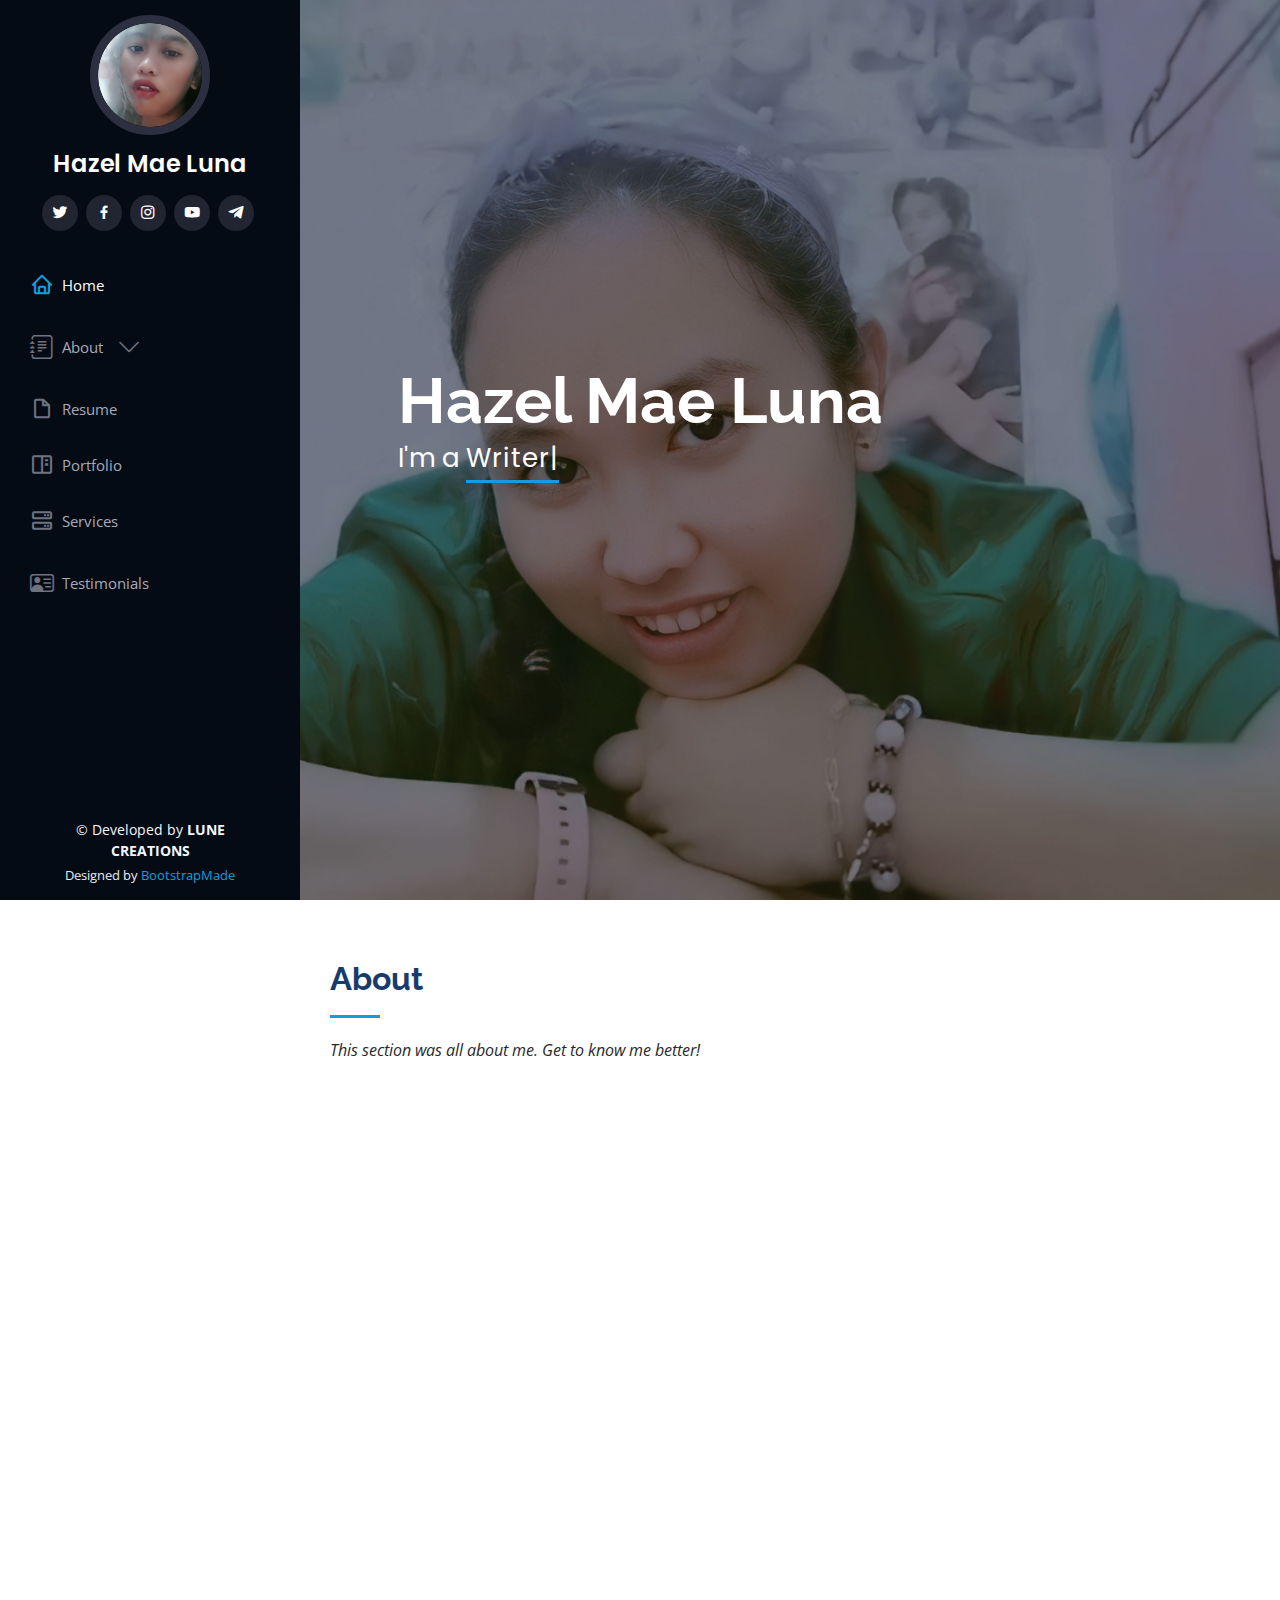
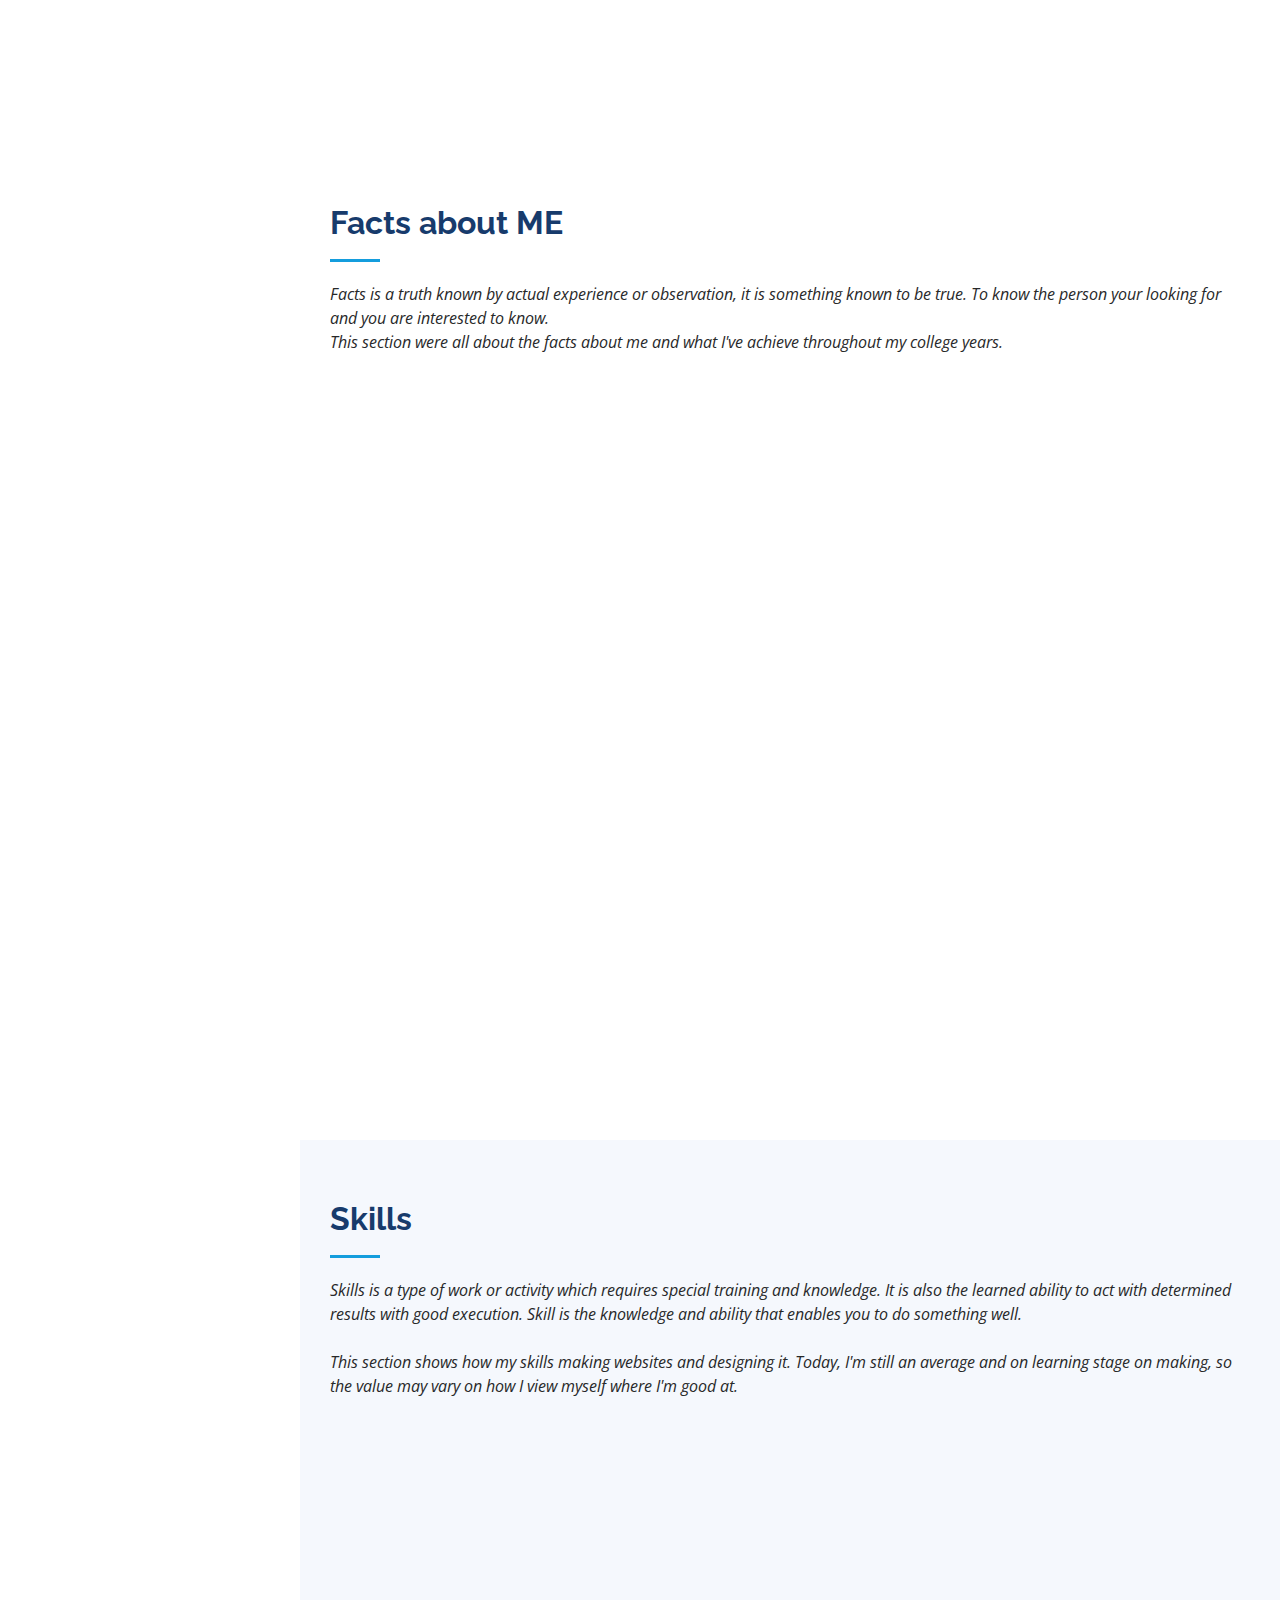
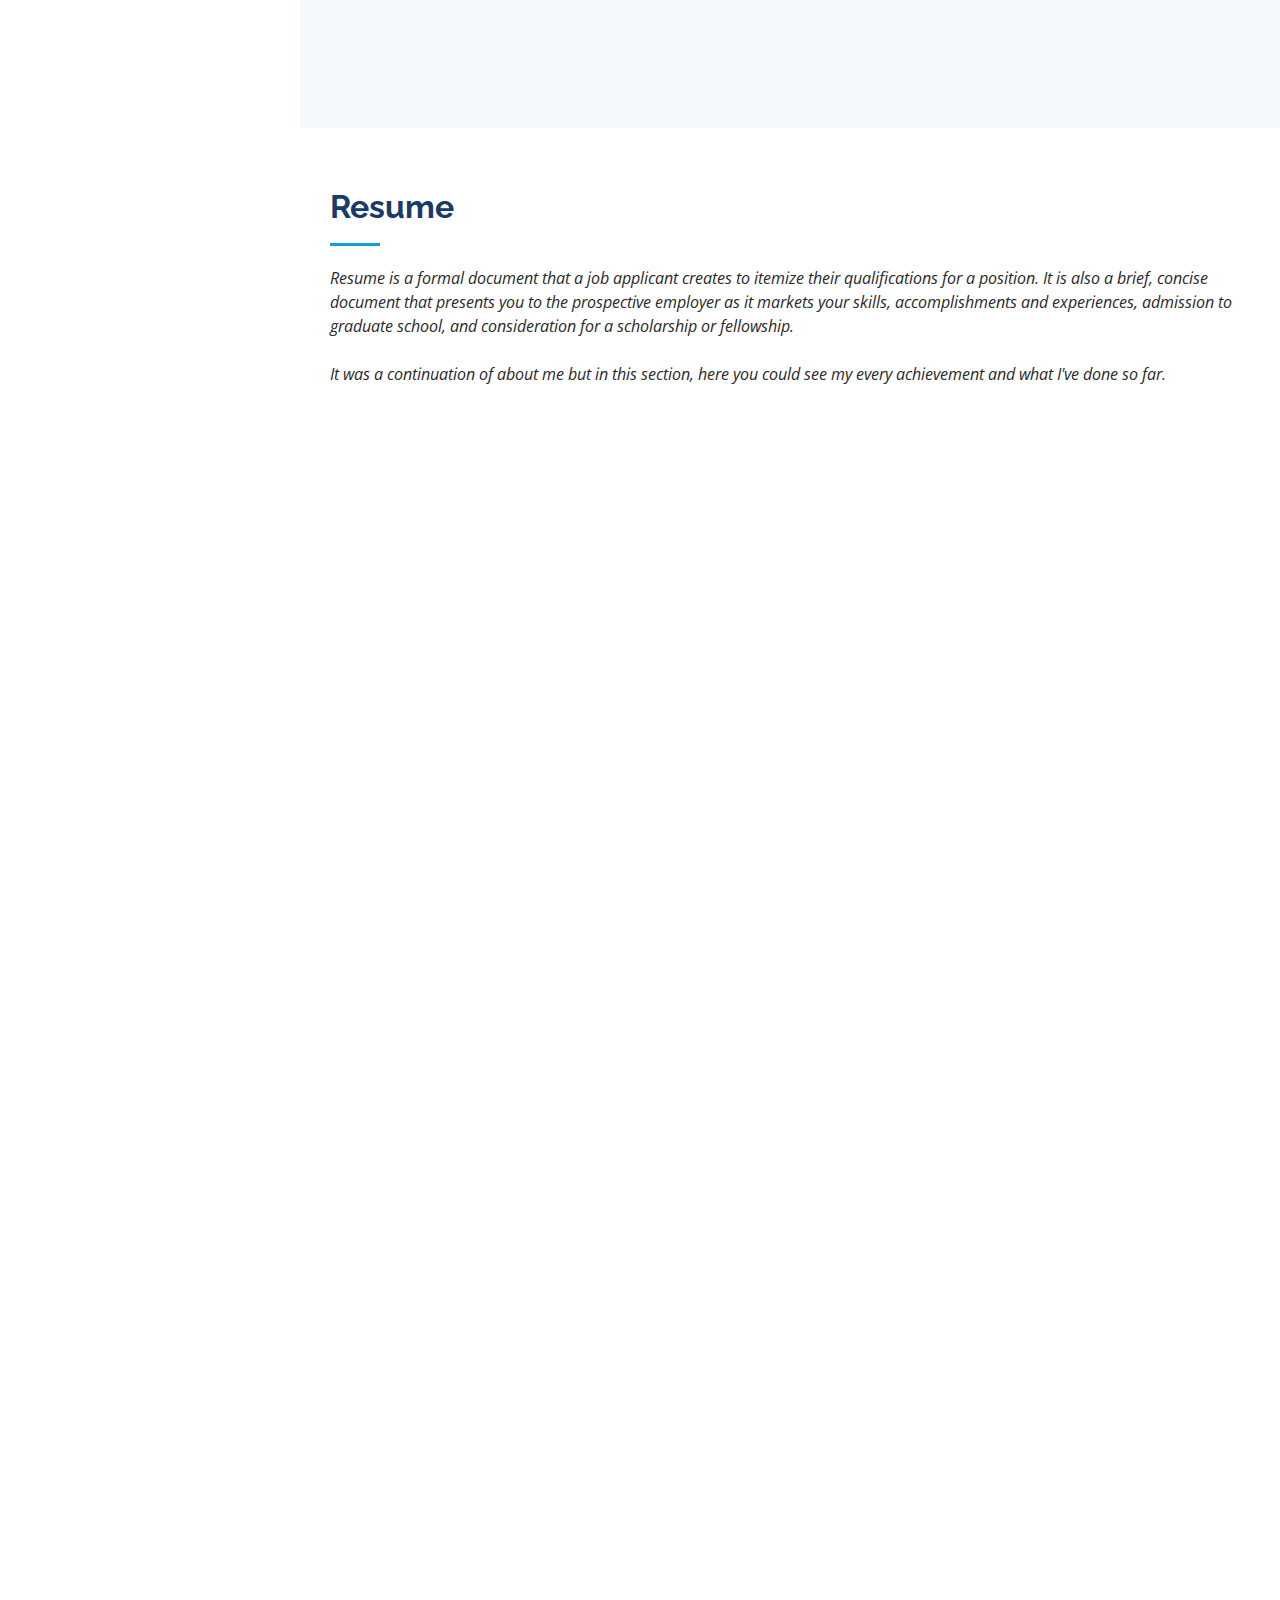
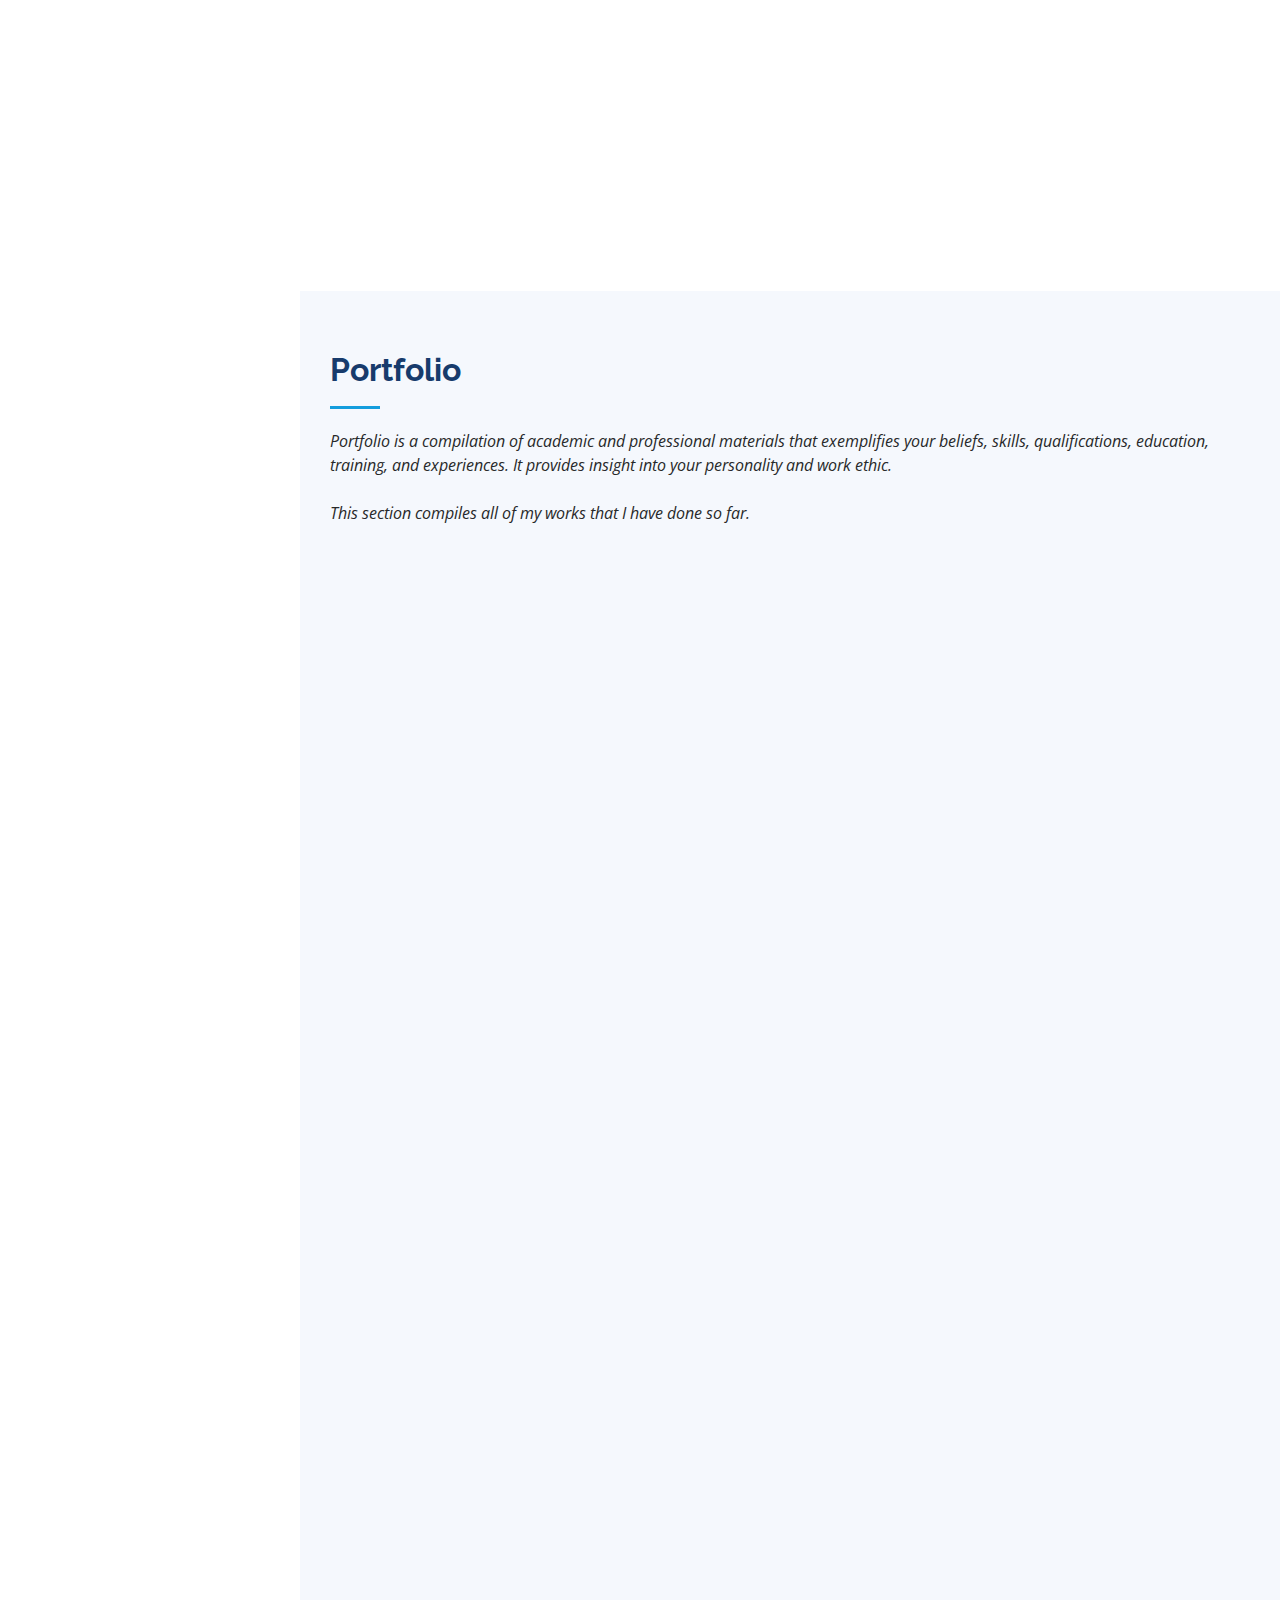
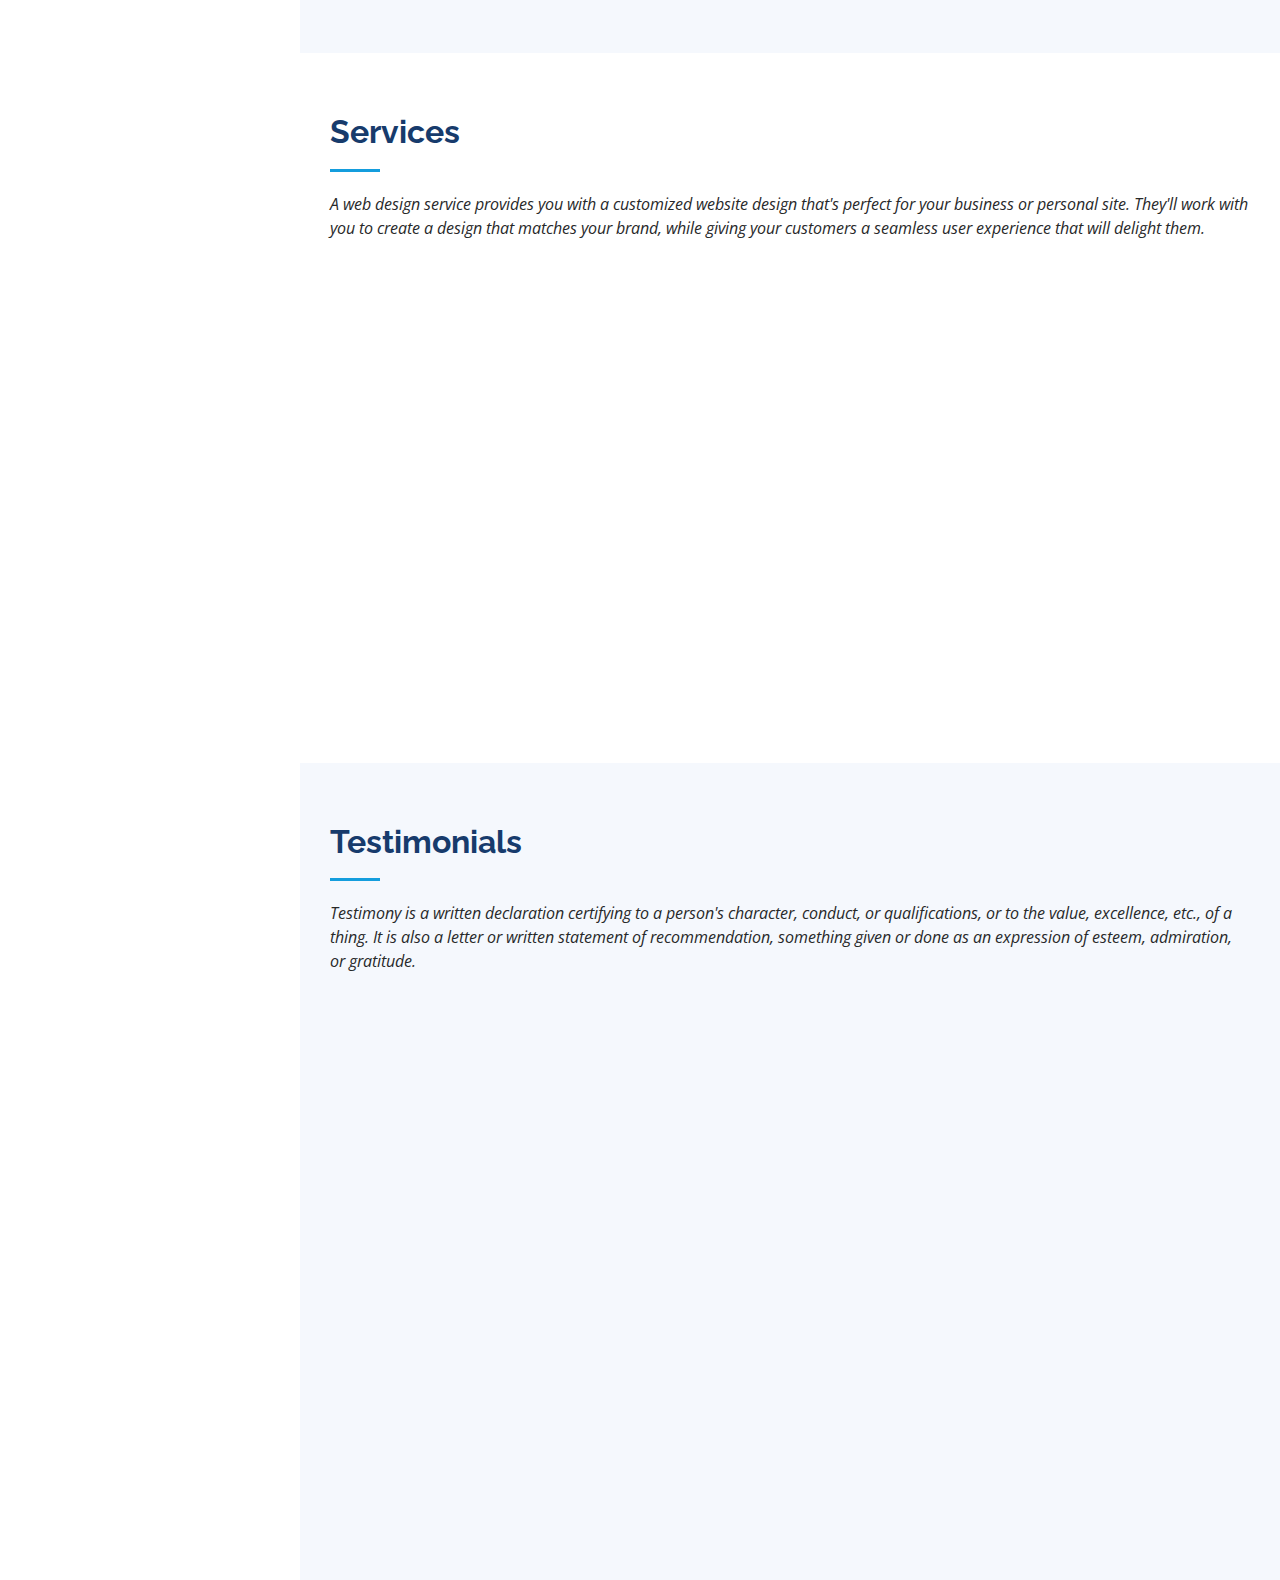
==== index.html @ d36284cc "first commit" ====
<!DOCTYPE html>
<html lang="en">

<head>
  <meta charset="utf-8">
  <meta content="width=device-width, initial-scale=1.0" name="viewport">

  <title>HAZEL PORTFOLIO</title>
  <meta content="" name="description">
  <meta content="" name="keywords">

  <!-- Favicons -->
  <link href="assets/img/icon2.png" rel="icon">
  <link href="assets/img/icon1.png" rel="apple-touch-icon">

  <!-- Google Fonts -->
  <link href="https://fonts.googleapis.com/css?family=Open+Sans:300,300i,400,400i,600,600i,700,700i|Raleway:300,300i,400,400i,500,500i,600,600i,700,700i|Poppins:300,300i,400,400i,500,500i,600,600i,700,700i" rel="stylesheet">

  <!-- Vendor CSS Files -->
  <link href="assets/vendor/aos/aos.css" rel="stylesheet">
  <link href="assets/vendor/bootstrap/css/bootstrap.min.css" rel="stylesheet">
  <link href="assets/vendor/bootstrap-icons/bootstrap-icons.css" rel="stylesheet">
  <link href="assets/vendor/boxicons/css/boxicons.min.css" rel="stylesheet">
  <link href="assets/vendor/glightbox/css/glightbox.min.css" rel="stylesheet">
  <link href="assets/vendor/swiper/swiper-bundle.min.css" rel="stylesheet">

  <!-- Template Main CSS File -->
  <link href="assets/css/style.css" rel="stylesheet">

  <!-- =======================================================
  * Template Name: iPortfolio
  * Updated: Jul 27 2023 with Bootstrap v5.3.1
  * Template URL: https://bootstrapmade.com/iportfolio-bootstrap-portfolio-websites-template/
  * Author: BootstrapMade.com
  * License: https://bootstrapmade.com/license/
  ======================================================== -->
</head>

<body>

  <!-- ======= Mobile nav toggle button ======= -->
  <i class="bi bi-list mobile-nav-toggle d-xl-none"></i>

  <!-- ======= Header ======= -->
  <header id="header">
    <div class="d-flex flex-column">

      <div class="profile">
        <img src="assets/img/7-modified.png" alt="" class="img-fluid rounded-circle">
        <h1 class="text-light"><a href="index.html">Hazel Mae Luna</a></h1>
        <div class="social-links mt-3 text-center">
          <a href="https://twitter.com/hzlm_luna156" class="twitter"><i class="bx bxl-twitter"></i></a>
          <a href="https://www.facebook.com/jozel.km.21/" class="facebook"><i class="bx bxl-facebook"></i></a>
          <a href="https://instagram.com/hm_luna156/" class="instagram"><i class="bx bxl-instagram"></i></a>
          <a href="https://www.youtube.com/@luna_hzl21/" class="youtube"><i class="bx bxl-youtube"></i></a>
          <a href="https://t.me/hzl_luna21/" class="telegram"><i class="bx bxl-telegram"></i></a>
        </div>
      </div>

      <nav id="navbar" class="nav-menu navbar">
        <ul>
          <li><a href="#hero" class="nav-link scrollto active"><i class="bx bx-home"></i> <span>Home</span></a></li>
          <li class="nav-item">
            <a class="nav-link scrollto" data-bs-target="#about-nav" data-bs-toggle="collapse" href="#about">
              <i class="bi bi-journal-text"></i><span>About</span><i class="bi bi-chevron-down ms-auto" ></i>
            </a>
            <ul id="about-nav" class="nav-content collapse " data-bs-parent="#sidebar-nav">
              <li>
                <a href="#facts">
                  <i class="bi bi-person-lines-fill" style="margin-left: 20px;"></i><span>Facts about ME</span>
                </a>
              </li>
              <li>
                <a href="#skills">
                  <i class="bi bi-card-checklist" style="margin-left: 20px;"></i><span>Skills</span>
                </a>
              </li>
            </ul>
          </li><!-- End About Nav -->
          <li><a href="#resume" class="nav-link scrollto"><i class="bx bx-file-blank"></i> <span>Resume</span></a></li>
          <li><a href="#portfolio" class="nav-link scrollto"><i class="bx bx-book-content"></i> <span>Portfolio</span></a></li>
          <li><a href="#services" class="nav-link scrollto"><i class="bx bx-server"></i> <span>Services</span></a></li>
          <li><a href="#testimonials" class="nav-link scrollto"><i class="bi bi-person-vcard"></i> <span>Testimonials</span></a></li>
        </ul>
      </nav><!-- .nav-menu -->
    </div>
  </header><!-- End Header -->

  <!-- ======= Hero Section ======= -->
  <section id="hero" class="d-flex flex-column justify-content-center align-items-center">
    <div class="hero-container" data-aos="fade-in">
      <h1>Hazel Mae Luna</h1>
      <p>I'm a <span class="typed" data-typed-items="Writer, Dancer, Singer, Developer, Leader"></span></p>
    </div>
  </section><!-- End Hero -->

  <main id="main">

    <!-- ======= About Section ======= -->
    <section id="about" class="about">
      <div class="container">

        <div class="section-title">
          <h2>About</h2>
          <p>This section was all about me. Get to know me better!</p>
        </div>

        <div class="row">
          <div class="col-lg-4" data-aos="fade-right">
            <img src="assets/img/2.jpg" class="img-fluid" alt="">
          </div>
          <div class="col-lg-8 pt-4 pt-lg-0 content" data-aos="fade-left">
            <h3>Web Developer.</h3>
            <p class="fst-italic">
              A future web developer that will develop and enhance the design, to create and maintain websites, 
              providing in the process a cohesive and user-friendly online portal for the use of my clients. 
              </br></br> 
              You may also get to know me better reading more information about me below...
            </p>
            <div class="row">
              <div class="col-lg-6">
                <ul>
                  <li><i class="bi bi-chevron-right"></i> <strong>Birthday:</strong> <span>6 May 2002</span></li>
                  <li><i class="bi bi-chevron-right"></i> <strong>Phone:</strong> <span>09686548598</span></li>
                  </li>
                  <li><i class="bi bi-chevron-right"></i> <strong>GitHub:</strong> <a href="https://github.com/LUNAhzl">GitHub Profile</a>
                  <li><i class="bi bi-chevron-right"></i> <strong>Repository:</strong> <a href="https://github.com/LUNAhzl?tab=repositories">My Repositories</a>
                </ul>
              </div>
              <div class="col-lg-6">
                <ul>
                  <li><i class="bi bi-chevron-right"></i> <strong>Age:</strong> <span>21</span></li>
                  <li><i class="bi bi-chevron-right"></i> <strong>School:</strong> <span>PHINMA-University of Iloilo</span></li>
                  <li><i class="bi bi-chevron-right"></i> <strong>Course:</strong> <span>Bachelor of Science in Information Technology</span></li>
                  <li><i class="bi bi-chevron-right"></i> <strong>PHINMA Email:</strong> <span>hala.luna.ui@phinmaed.com</span></li>
                </ul>
              </div>
            </div>
            <p>
              I am a 3rd Year college student of PHINMA-University of Iloilo who takes up the course of Bachelor of Science in Information Technology and have a 
              major which is Web Development. Currently studying to enhance my skills on web designs and web making. On contrary, I'm also practicing my 
              leadership in school leading my classmates, taking the responsibilities of a president and secretary in class. Also not forgetting my hobbies 
              as a dancer, singer, and lastly, what I'm currently invested to was writing.
            </p>
          </div>
        </div>

      </div>
    </section><!-- End About Section -->

    <!-- ======= Facts Section ======= -->
    <section id="facts" class="facts">
      <div class="container">

        <div class="section-title">
          <h2>Facts  about ME</h2>
          <p>Facts is a truth known by actual experience or observation, it is something known to be true. To know the person your looking for 
            and you are interested to know.
          </br>
          This section were all about the facts about me and what I've achieve throughout my college years.</p>
        </div>

        <div class="row no-gutters">

          <div class="col-lg-3 col-md-6 d-md-flex align-items-md-stretch" data-aos="fade-up">
            <div class="count-box">
              <i class="bi bi-emoji-smile"></i>
              <span><h3 style="font-weight: bold;">Socialize</h3></span>
              <p>Being an all rounder in school, I have known my almost all my peers in my year level. Getting to know them 
                throughout the class or some for being friends of friends to my friends. And I'm happy to know my peers where I 
                could talk and have fun and all smiles with them. </p>
            </div>
          </div>

          <div class="col-lg-3 col-md-6 d-md-flex align-items-md-stretch" data-aos="fade-up" data-aos-delay="100">
            <div class="count-box">
              <i class="bi bi-journal-richtext"></i>
              <span data-purecounter-start="0" data-purecounter-end="75" data-purecounter-duration="1" class="purecounter"></span>
              <p><strong>Projects</strong> were made so far since the very first day entering the level of making one from class. 
                  So far from now this was the count that I could seen from my local repository.</p>
            </div>
          </div>

          <div class="col-lg-3 col-md-6 d-md-flex align-items-md-stretch" data-aos="fade-up" data-aos-delay="200">
            <div class="count-box">
              <i class="bi bi-headset"></i>
              <span><h3 style="font-weight: bold;">Music</h3></span>
              <p>Through music, it gives me moral support while doing or making the projects to clear and have a peace of mind. It is 
                one of my therapy to lessen the stressful times or being down when making projects. Music help me calms whenever I needed 
                support at times.
              </p>
            </div>
          </div>

          <div class="col-lg-3 col-md-6 d-md-flex align-items-md-stretch" data-aos="fade-up" data-aos-delay="300">
            <div class="count-box">
              <i class="bi bi-pencil-square"></i>
              <span><h3 style="font-weight:bold;">Writing</h3></span>
              <p>Aside making or coding the projects or activities in class, I have a hobby of writing stuffs also that comes to mind. I tend to 
                write some stories that I was making up in mind that I once published on some writing platforms where others could read. It was 
                also one of the things that made me happy and felt proud of myself even in those simple things.
              </p>
            </div>
          </div>

        </div>

      </div>
    </section><!-- End Facts Section -->

    <!-- ======= Skills Section ======= -->
    <section id="skills" class="skills section-bg">
      <div class="container">

        <div class="section-title">
          <h2>Skills</h2>
          <p>Skills is a type of work or activity which requires special training and knowledge. 
            It is also the learned ability to act with determined results with good execution. 
            Skill is the knowledge and ability that enables you to do something well. 
            </br></br>
            This section shows how my skills making websites and designing it. Today, I'm still an 
            average and on learning stage on making, so the value may vary on how I view myself where I'm good at.
          </p>
        </div>

        <div class="row skills-content">

          <div class="col-lg-6" data-aos="fade-up">

            <div class="progress">
              <span class="skill">HTML <i class="val">100%</i></span>
              <div class="progress-bar-wrap">
                <div class="progress-bar" role="progressbar" aria-valuenow="100" aria-valuemin="0" aria-valuemax="100"></div>
              </div>
            </div>

            <div class="progress">
              <span class="skill">CSS <i class="val">90%</i></span>
              <div class="progress-bar-wrap">
                <div class="progress-bar" role="progressbar" aria-valuenow="90" aria-valuemin="0" aria-valuemax="100"></div>
              </div>
            </div>

            <div class="progress">
              <span class="skill">JavaScript <i class="val">45%</i></span>
              <div class="progress-bar-wrap">
                <div class="progress-bar" role="progressbar" aria-valuenow="45" aria-valuemin="0" aria-valuemax="100"></div>
              </div>
            </div>

            <div class="progress">
              <span class="skill">PHP <i class="val">80%</i></span>
              <div class="progress-bar-wrap">
                <div class="progress-bar" role="progressbar" aria-valuenow="80" aria-valuemin="0" aria-valuemax="100"></div>
              </div>
            </div>

          </div>

          <div class="col-lg-6" data-aos="fade-up" data-aos-delay="100">

            <div class="progress">
              <span class="skill">Flask <i class="val">87%</i></span>
              <div class="progress-bar-wrap">
                <div class="progress-bar" role="progressbar" aria-valuenow="60" aria-valuemin="0" aria-valuemax="100"></div>
              </div>
            </div>

            <div class="progress">
              <span class="skill">Photoshop <i class="val">30%</i></span>
              <div class="progress-bar-wrap">
                <div class="progress-bar" role="progressbar" aria-valuenow="30" aria-valuemin="0" aria-valuemax="100"></div>
              </div>
            </div>

            <div class="progress">
              <span class="skill">Photography <i class="val">40%</i></span>
              <div class="progress-bar-wrap">
                <div class="progress-bar" role="progressbar" aria-valuenow="40" aria-valuemin="0" aria-valuemax="100"></div>
              </div>
            </div>

            <div class="progress">
              <span class="skill">Writing <i class="val">70%</i></span>
              <div class="progress-bar-wrap">
                <div class="progress-bar" role="progressbar" aria-valuenow="70" aria-valuemin="0" aria-valuemax="100"></div>
              </div>
            </div>

          </div>

        </div>

      </div>
    </section><!-- End Skills Section -->

    <!-- ======= Resume Section ======= -->
    <section id="resume" class="resume">
      <div class="container">

        <div class="section-title">
          <h2>Resume</h2>
          <p>Resume is a formal document that a job applicant creates to itemize their qualifications for a position.
            It is also a brief, concise document that presents you to the prospective employer as it markets your skills, 
            accomplishments and experiences, admission to graduate school, and consideration for a scholarship or fellowship.
            </br></br>
            It was a continuation of about me but in this section, here you could see my every achievement 
            and what I've done so far.</p>
        </div>

        <div class="row">
          <div class="col-lg-6" data-aos="fade-up">
            <h3 class="resume-title">Summary</h3>
            <div class="resume-item pb-0">
              <h4>Hazel Mae Luna</h4>
              <p><em>A passionate and enthusiastic 3rd year student Information Technology Web Developer with passion for developing and enhancing
                good and better websites my clients will request. I have experience various making of websites in the context of
                a team, and I work independently on making my own websites with the help of my professors at PHINMA-University of Iloilo.
              </em></p>
              <ul>
                <li><strong>Address: </strong><span>DHPRR 2 Phase 1 Blk. 15 Lot 36, Brgy. Jibao-an, Pavia, Iloilo, Philippines 5001 </span></li>
                <li><strong>Contact No.: </strong><span>09686548598</span></li>
                <li><strong>Personal Email: </strong><span>hazelmalunajkl@gmail.com</span></li>
              </ul>
            </div>

            <h3 class="resume-title">Education</h3>
            <div class="resume-item">
              <h4>Bachelor of Science in Information Technology</h4>
              <h5>2021 - Present</h5>
              <p><em>PHINMA-University of Iloilo, Rizal Street, Iloilo City</em></p>
              <li>Currently studying in one of the private colleges in Iloilo City.</li>
              <li>Major in Web Development.</li>
              <li><a href="https://github.com/LUNAhzl/MyPortfolioBase/blob/main/assets/img/dean2.jpg">Dean's List TOP 11-25, Academic Year 2122 1st Semester.</a></li>
              <li><a href="https://github.com/LUNAhzl/MyPortfolioBase/blob/main/assets/img/dean.jpg">Dean's Lister, Academic Year 2224 1st Semester.</a></li>
              <li>Class President (2021-Present)</li>
              <li>Class Secretary (2022-Present)</li>

              </br>
              <p><i class="bi bi-caret-right-fill"></i> CITEMAS ORGANIZATION
                <li>CITEMAS Member (2021-Present)</li>
                <li>CITEMAS Vice President (2021- Mid 2022)</li>
                <li>CITEMAS Assistant Secretary (Late 2022-March 2024)</li>
              </p>

              </br>
              <p><i class="bi bi-caret-right-fill"></i> TESDA Certificates of Completion
                <li><a href="https://github.com/LUNAhzl/MyPortfolioBase/blob/main/assets/img/COC/Introduction%20to%20CSS%20Certificate.pdf">Introduction to CSS</a></li>
                <li><a href="https://github.com/LUNAhzl/MyPortfolioBase/blob/main/assets/img/COC/COC1%20Certificate.pdf">Installing and Configuring Computer Systems</a></li>
                <li><a href="https://github.com/LUNAhzl/MyPortfolioBase/blob/main/assets/img/COC/COC2%20Certificate.pdf">Setting Up Computer Networks</a></li>
                <li><a href="https://github.com/LUNAhzl/MyPortfolioBase/blob/main/assets/img/COC/COC3%20Certificate.pdf">Setting Up Computer Servers</a></li>
                <li><a href="https://github.com/LUNAhzl/MyPortfolioBase/blob/main/assets/img/COC/COC4%20Certificate.pdf">Maintaining Computer Systems and Networks</a></li>
              </p>

            </div>
            <div class="resume-item">
              <h4>High School Diploma</h4>
              <h5>2015 - 2021</h5>
              <p><em>Iloilo National High School, Luna Street, La Paz, Iloilo City, Philippines 5000</em></p>
              <li>Accountancy, Business and Management Graduate</li>
              <li>English Club Member (2017-2019)</li>
              <li>INHS Chorale Soprano Member (2017-2018)</li>
              <li>INHS CAT Cadete (2018-2019)</li>
              <li>Class Monitor (2019-2021)</li>

            </div>
          </div>
          <div class="col-lg-6" data-aos="fade-up" data-aos-delay="100">
            <h3 class="resume-title">School Experience</h3>
            <div class="resume-item">
              <h4>AVP Contestant (CITEWEEK 2022)</h4>
              <h5>2022</h5>
              <p><em>PHINMA-University of Iloilo, Rizal St., Iloilo City</em></p>
              <ul>
                <li>Joined with my group to compete in the contest where we show our skills and talent in doing 
                  various platforms. Photography, video, dubbbing, and editing was used and made for this contest 
                  for the 2022 CITE Week Event of our school.
                </li>
              </ul>
            </div>
            <div class="resume-item">
              <h4>CITEMAS Drawing Making</h4>
              <h5>2022</h5>
              <p><em>PHINMA-University of Iloilo, Rizal St., Iloilo City</em></p>
              <ul>
                <li>Tried my not so professional drawing participating to my organization's show your work section for 
                  showcasing membebers and officers artworks for events to promote the organization and talents and skills
                  from the organization to make our viewers be interested of our organization.
                </li>
              </ul>
            </div>
            <div class="resume-item">
              <h4>Techno Quiz Competition (CITEWEEK 2023)</h4>
              <h5>2023</h5>
              <p><em>PHINMA-University of Iloilo, Rizal St., Iloilo City</em></p>
              <ul>
                <li>Joined the competition with my team to compete in this category to represent our team to show our
                  skills and knowledge about technology and other computer related quizzes. Our team finished 1st Runner-up 
                  and this was one of my best experience to join, compete, and represent our year level.
                </li>
                <li><em><a href="https://github.com/LUNAhzl/MyPortfolioBase/blob/main/assets/img/cert.jpg">Certificate of Achievement</a></em></li>
              </ul>
            </div>

          </div>
        </div>

      </div>
    </section><!-- End Resume Section -->

    <!-- ======= Portfolio Section ======= -->
    <section id="portfolio" class="portfolio section-bg">
      <div class="container">

        <div class="section-title">
          <h2>Portfolio</h2>
          <p>Portfolio is a compilation of academic and professional materials that exemplifies your beliefs, skills, 
            qualifications, education, training, and experiences. It provides insight into your personality and work 
            ethic.
            </br></br>
            This section compiles all of my works that I have done so far.
          </p>
        </div>

        <div class="row" data-aos="fade-up">
          <div class="col-lg-12 d-flex justify-content-center">
            <ul id="portfolio-flters">
              <li data-filter="*" class="filter-active">All</li>
              <li data-filter=".filter-web">Web</li>
              <li data-filter=".filter-remote">GitHub</li>
              <li data-filter=".filter-proj">Project</li>
            </ul>
          </div>
        </div>

        <div class="row portfolio-container" data-aos="fade-up" data-aos-delay="100">

          <div class="col-lg-4 col-md-6 portfolio-item filter-web">
            <div class="portfolio-wrap">
              <img src="assets/img/portfolio/13.png" class="img-fluid" alt="">
              <div class="portfolio-links">
                <a href="assets/img/portfolio/1.png" data-gallery="portfolioGallery" class="portfolio-lightbox" title="HAMAELUNE"><i class="bx bx-plus"></i></a>
                <a href="portfolio-details.php" title="More Details"><i class="bx bx-link"></i></a>
              </div>
            </div>
          </div>

          <div class="col-lg-4 col-md-6 portfolio-item filter-web">
            <div class="portfolio-wrap">
              <img src="assets/img/portfolio/14.png" class="img-fluid" alt="">
              <div class="portfolio-links">
                <a href="assets/img/portfolio/2.png" data-gallery="portfolioGallery" class="portfolio-lightbox" title="CREATE PROFILE"><i class="bx bx-plus"></i></a>
                <a href="portfolio-details.php" title="More Details"><i class="bx bx-link"></i></a>
              </div>
            </div>
          </div>

          <div class="col-lg-4 col-md-6 portfolio-item filter-web">
            <div class="portfolio-wrap">
              <img src="assets/img/portfolio/15.png" class="img-fluid" alt="">
              <div class="portfolio-links">
                <a href="assets/img/portfolio/3.png" data-gallery="portfolioGallery" class="portfolio-lightbox" title="D'ACES"><i class="bx bx-plus"></i></a>
                <a href="portfolio-details.php" title="More Details"><i class="bx bx-link"></i></a>
              </div>
            </div>
          </div>

          


        </div>

        <div class="row portfolio-container" data-aos="fade-up" data-aos-delay="100">

          <div class="col-lg-4 col-md-6 portfolio-item filter-remote">
              <div class="portfolio-wrap">
                <img src="assets/img/portfolio/github1.png" class="img-fluid" alt="">
                <div class="portfolio-links">
                  <a href="assets/img/portfolio/p1.png" data-gallery="portfolioGallery" class="portfolio-lightbox"><a href="https://github.com/LUNAhzl/MyPortfolioBase">My_Portfolio Repository</a></a>
                  <a href="portfolio-details.php" title="More Details"><i class="bx bx-link"></i></a>
                </div>
              </div>
            </div>

          <div class="col-lg-4 col-md-6 portfolio-item filter-remote">
              <div class="portfolio-wrap">
                <img src="assets/img/portfolio/github2.png" class="img-fluid" alt="">
                <div class="portfolio-links">
                  <a href="assets/img/portfolio/gh1.png" data-gallery="portfolioGallery" class="portfolio-lightbox"><a href="https://github.com/LUNAhzl/MidetermEXBase">Midterm_Exam Repository</a></a>
                  <a href="portfolio-details.php" title="More Details"><i class="bx bx-link"></i></a>
                </div>
              </div>
            </div>

            <div class="col-lg-4 col-md-6 portfolio-item filter-remote">
              <div class="portfolio-wrap">
                <img src="assets/img/portfolio/github3.png" class="img-fluid" alt="">
                <div class="portfolio-links">
                  <a href="assets/img/portfolio/gh2.png" data-gallery="portfolioGallery" class="portfolio-lightbox"><a href="https://github.com/LUNAhzl/CapstoneOJT-Base">Capstone_OJT Repository</a></a>
                  <a href="portfolio-details.php" title="More Details"><i class="bx bx-link"></i></a>
                </div>
              </div>
            </div>

          


        </div>

        <div class="row portfolio-container" data-aos="fade-up" data-aos-delay="100">

          <div class="col-lg-4 col-md-6 portfolio-item filter-proj">
              <div class="portfolio-wrap">
                <img src="assets/img/portfolio/ojtimes.png" class="img-fluid" alt="">
                <div class="portfolio-links">
                  <a href="assets/img/portfolio/ojt14.png" data-gallery="portfolioGallery" class="portfolio-lightbox" title="OJTIME: OJT Records Management for College of Management"><i class="bx bx-plus"></i></a>
                  <a href="portfolio-details.php" title="More Details"><i class="bx bx-link"></i></a>
                </div>
              </div>
            </div>

            <div class="col-lg-4 col-md-6 portfolio-item filter-proj">
              <div class="portfolio-wrap">
                <img src="assets/img/portfolio/ad.png" class="img-fluid" alt="">
                <div class="portfolio-links">
                  <a href="assets/img/portfolio/ad2.png" data-gallery="portfolioGallery" class="portfolio-lightbox" title="Parking Lot System using Ultrasonic Sensor in PHINMA-UI"><i class="bx bx-plus"></i></a>
                  <a href="portfolio-details.php" title="More Details"><i class="bx bx-link"></i></a>
                </div>
              </div>
            </div>


          


        </div>


        <script src="https://code.jquery.com/jquery-3.6.0.min.js"></script>
        <script>
          $(document).ready(function(){
            $('#portfolio-flters li').click(function(){
              $('#portfolio-flters li').removeClass('filter-active');
              $(this).addClass('filter-active');
              
              var selector = $(this).attr('data-filter');
              $('.portfolio-container').isotope({
                filter: selector
              });
              return false;
            });
          });
        </script>


        

      </div>
    </section><!-- End Portfolio Section -->

    <!-- ======= Services Section ======= -->
    <section id="services" class="services">
      <div class="container">

        <div class="section-title">
          <h2>Services</h2>
          <p>A web design service provides you with a customized website design that's perfect for your business or 
            personal site. They'll work with you to create a design that matches your brand, while giving your customers 
            a seamless user experience that will delight them.</p>
        </div>

        <div class="row">
          <div class="col-lg-5 col-md-7 icon-box" data-aos="fade-up">
            <div class="icon"><i class="bi bi-layout-text-window-reverse"></i></div>
            <h4 class="title"><a href="">Web Design</a></h4>
            <p class="description">Web designing is not an easy task, but web designing is one of the things I can do for my clients making it
              wonderful and better looking.
            </p>
          </div>
          <div class="col-lg-5 col-md-7 icon-box" data-aos="fade-up" data-aos-delay="100">
            <div class="icon"><i class="bi bi-clipboard-data"></i></div>
            <h4 class="title"><a href="">Making Databases</a></h4>
            <p class="description">Databases is a form of inserting datas that catch of what it get from your site. Making databases is a long process 
              but this is one of my skills where I can do it for my clients as well for me to test what I've learned so far. 
            </p>
          </div>
          <div class="col-lg-5 col-md-7 icon-box" data-aos="fade-up" data-aos-delay="200">
            <div class="icon"><i class="bi bi-people"></i></div>
            <h4 class="title"><a href="">Making Profile</a></h4>
            <p class="description">Profile is a long making of website wherein it had many components of contents to be put at for which your 
              clients will have a better knowledge and information about you. 
            </p>
          </div>
          <div class="col-lg-5 col-md-7 icon-box" data-aos="fade-up" data-aos-delay="300">
            <div class="icon"><i class="bi bi-columns-gap"></i></div>
            <h4 class="title"><a href="">Making Website</a></h4>
            <p class="description">Website is one of the important things you should have. This to let your clients to have better knowledge regarding
              of your business and to have better information that they could know and for them to anticipate more of your business.
            </p>
          </div>
        </div>

      </div>
    </section><!-- End Services Section -->

    <!-- ======= Testimonials Section ======= -->
    <section id="testimonials" class="testimonials section-bg">
      <div class="container">

        <div class="section-title">
          <h2>Testimonials</h2>
          <p>Testimony is a written declaration certifying to a person's character, conduct, or qualifications, or 
            to the value, excellence, etc., of a thing. It is also a letter or written statement of recommendation,
            something given or done as an expression of esteem, admiration, or gratitude.</p>
        </div>

        <div class="testimonials-slider swiper" data-aos="fade-up" data-aos-delay="100">
          <div class="swiper-wrapper">

            <div class="swiper-slide">
              <div class="testimonial-item" data-aos="fade-up">
                <p>
                  <i class="bx bxs-quote-alt-left quote-icon-left"></i>
                  Hazel is a fantastic friend known for her infectious laughter and unwavering loyalty, making 
                  every moment spent with her a memorable and cherished experience. Her kindness and genuine nature 
                  brighten the lives of everyone fortunate enough to know her.
                  <i class="bx bxs-quote-alt-right quote-icon-right"></i>
                </p>
                <img src="assets/img/testimonials/b2.jpg" class="testimonial-img" alt="">
                <h3>Benz Pelaez</h3> 
                <h4>3rd Year Programming Student</h4>
              </div>
            </div><!-- End testimonial item -->

            <div class="swiper-slide">
              <div class="testimonial-item" data-aos="fade-up" data-aos-delay="100">
                <p>
                  <i class="bx bxs-quote-alt-left quote-icon-left"></i>
                  Hazel is that one friend that's motivates me and cheering me up always. She's a special friend that 
                  helps me in everything, a friend that one call away. She's like my favorite cup that always there 
                  whenever I needed her.
                  <i class="bx bxs-quote-alt-right quote-icon-right"></i>
                </p>
                <img src="assets/img/testimonials/e3.jpg" class="testimonial-img" alt="">
                <h3>Eunice Trixcie Paulino</h3>
                <h4>3rd Year Web Development Student</h4>
              </div>
            </div><!-- End testimonial item -->

            <div class="swiper-slide">
              <div class="testimonial-item" data-aos="fade-up" data-aos-delay="200">
                <p>
                  <i class="bx bxs-quote-alt-left quote-icon-left"></i>
                  Hazel is one of the best friend I know she is always there for me everytime I need  help. She is 
                  so humble and a happy person whenever you see her she is always smiling.
                  <i class="bx bxs-quote-alt-right quote-icon-right"></i>
                </p>
                <img src="assets/img/testimonials/m2.jpg" class="testimonial-img" alt="">
                <h3>Ma. Quennie Lozada</h3>
                <h4>3rd Year Web Development Student</h4>
              </div>
            </div><!-- End testimonial item -->

            <div class="swiper-slide">
              <div class="testimonial-item" data-aos="fade-up" data-aos-delay="300">
                <p>
                  <i class="bx bxs-quote-alt-left quote-icon-left"></i>
                  Hazel is a very hardworking individual and has the potential to be a great leader in the making. 
                  She is knowledgeable in terms of programming concepts, and has the capacity to think outside the 
                  box. Hazel is a team-player and easy to cooperate with.
                  <i class="bx bxs-quote-alt-right quote-icon-right"></i>
                </p>
                <img src="assets/img/testimonials/d2.jpg" class="testimonial-img" alt="">
                <h3>Daryll Gabutin</h3>
                <h4>3rd Year Programming Student</h4>
              </div>
            </div><!-- End testimonial item -->

          </div>
          <div class="swiper-pagination"></div>
        </div>

      </div>
    </section><!-- End Testimonials Section -->

  </main><!-- End #main -->

  <!-- ======= Footer ======= -->
  <footer id="footer">
    <div class="container">
      <div class="copyright">
        &copy; Developed by <strong><span>LUNE CREATIONS</span></strong>
      </div>
      <div class="credits">
        <!-- All the links in the footer should remain intact. -->
        <!-- You can delete the links only if you purchased the pro version. -->
        <!-- Licensing information: https://bootstrapmade.com/license/ -->
        <!-- Purchase the pro version with working PHP/AJAX contact form: https://bootstrapmade.com/iportfolio-bootstrap-portfolio-websites-template/ -->
        Designed by <a href="https://bootstrapmade.com/">BootstrapMade</a>
      </div>
    </div>
  </footer><!-- End  Footer -->

  <a href="#" class="back-to-top d-flex align-items-center justify-content-center"><i class="bi bi-arrow-up-short"></i></a>

  <!-- Vendor JS Files -->
  <script src="assets/vendor/purecounter/purecounter_vanilla.js"></script>
  <script src="assets/vendor/aos/aos.js"></script>
  <script src="assets/vendor/bootstrap/js/bootstrap.bundle.min.js"></script>
  <script src="assets/vendor/glightbox/js/glightbox.min.js"></script>
  <script src="assets/vendor/isotope-layout/isotope.pkgd.min.js"></script>
  <script src="assets/vendor/swiper/swiper-bundle.min.js"></script>
  <script src="assets/vendor/typed.js/typed.umd.js"></script>
  <script src="assets/vendor/waypoints/noframework.waypoints.js"></script>
  <script src="assets/vendor/php-email-form/validate.js"></script>

  <!-- Template Main JS File -->
  <script src="assets/js/main.js"></script>

</body>

</html>
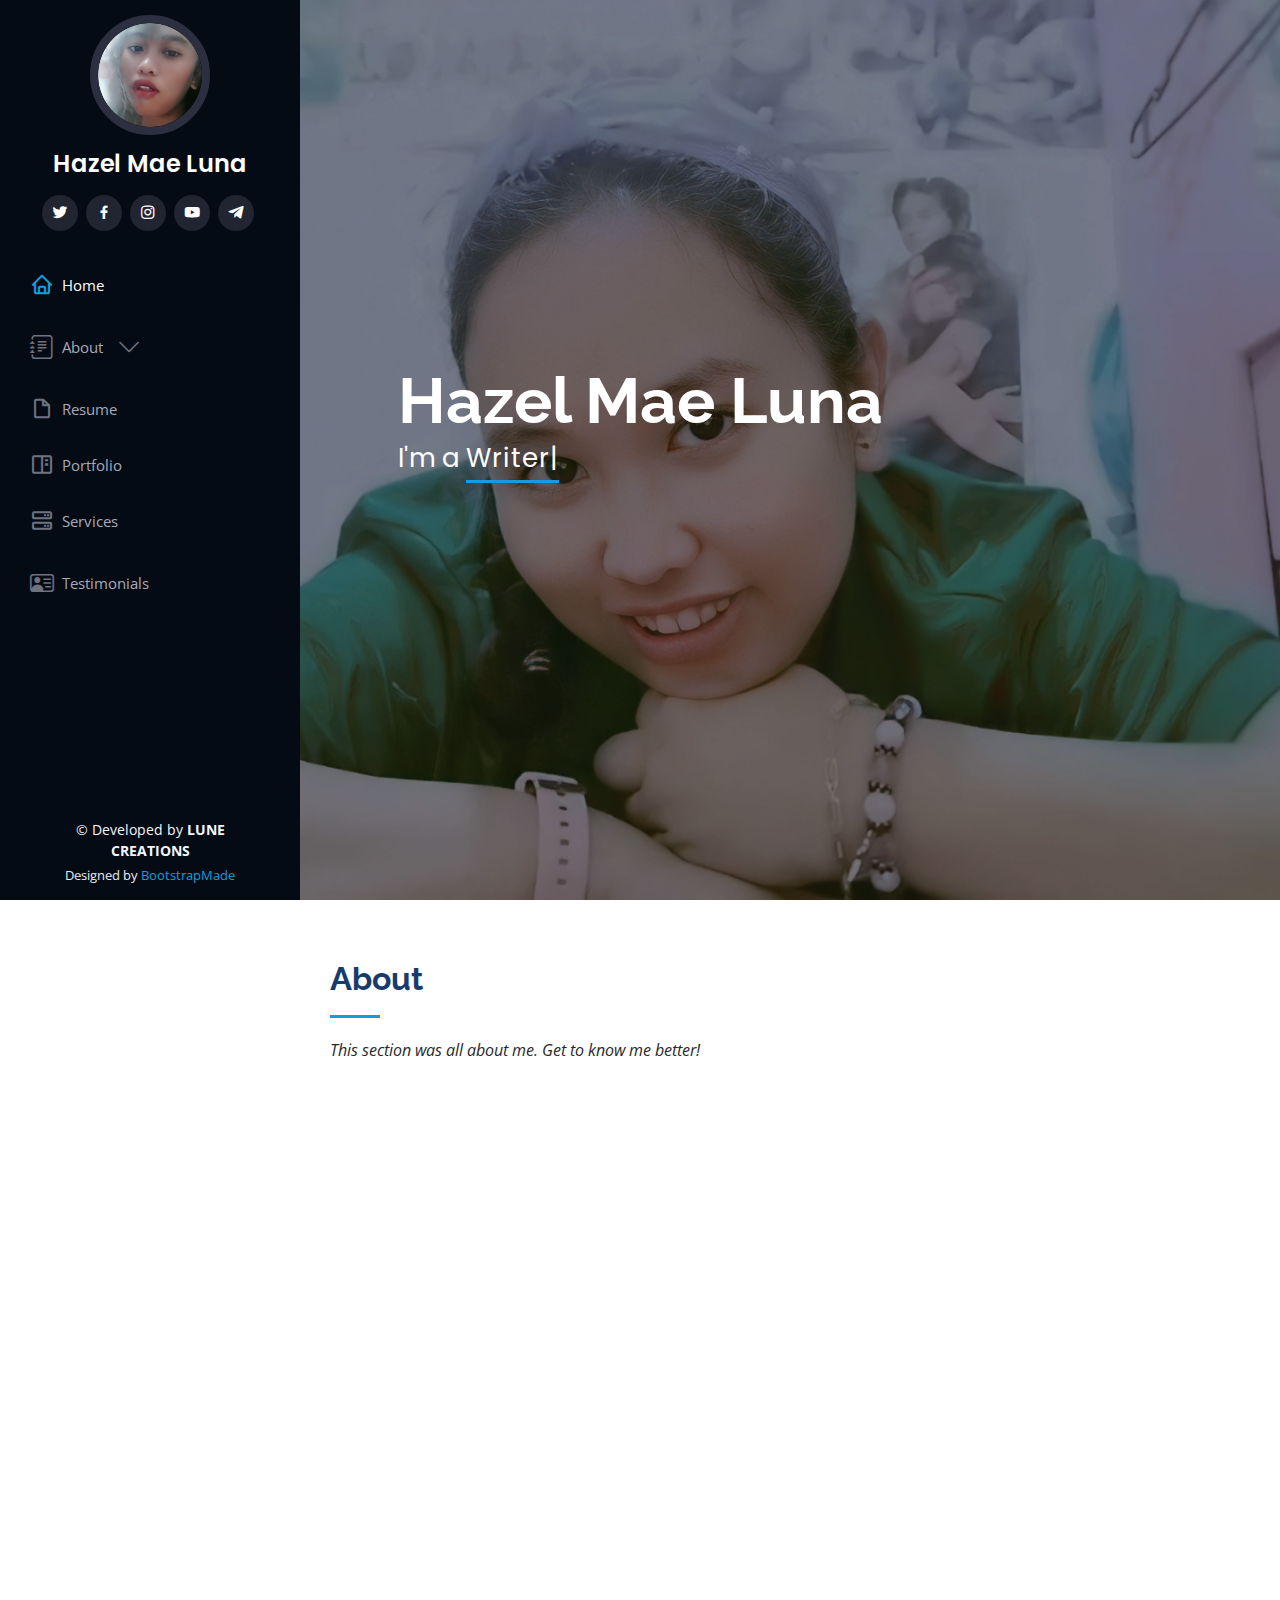
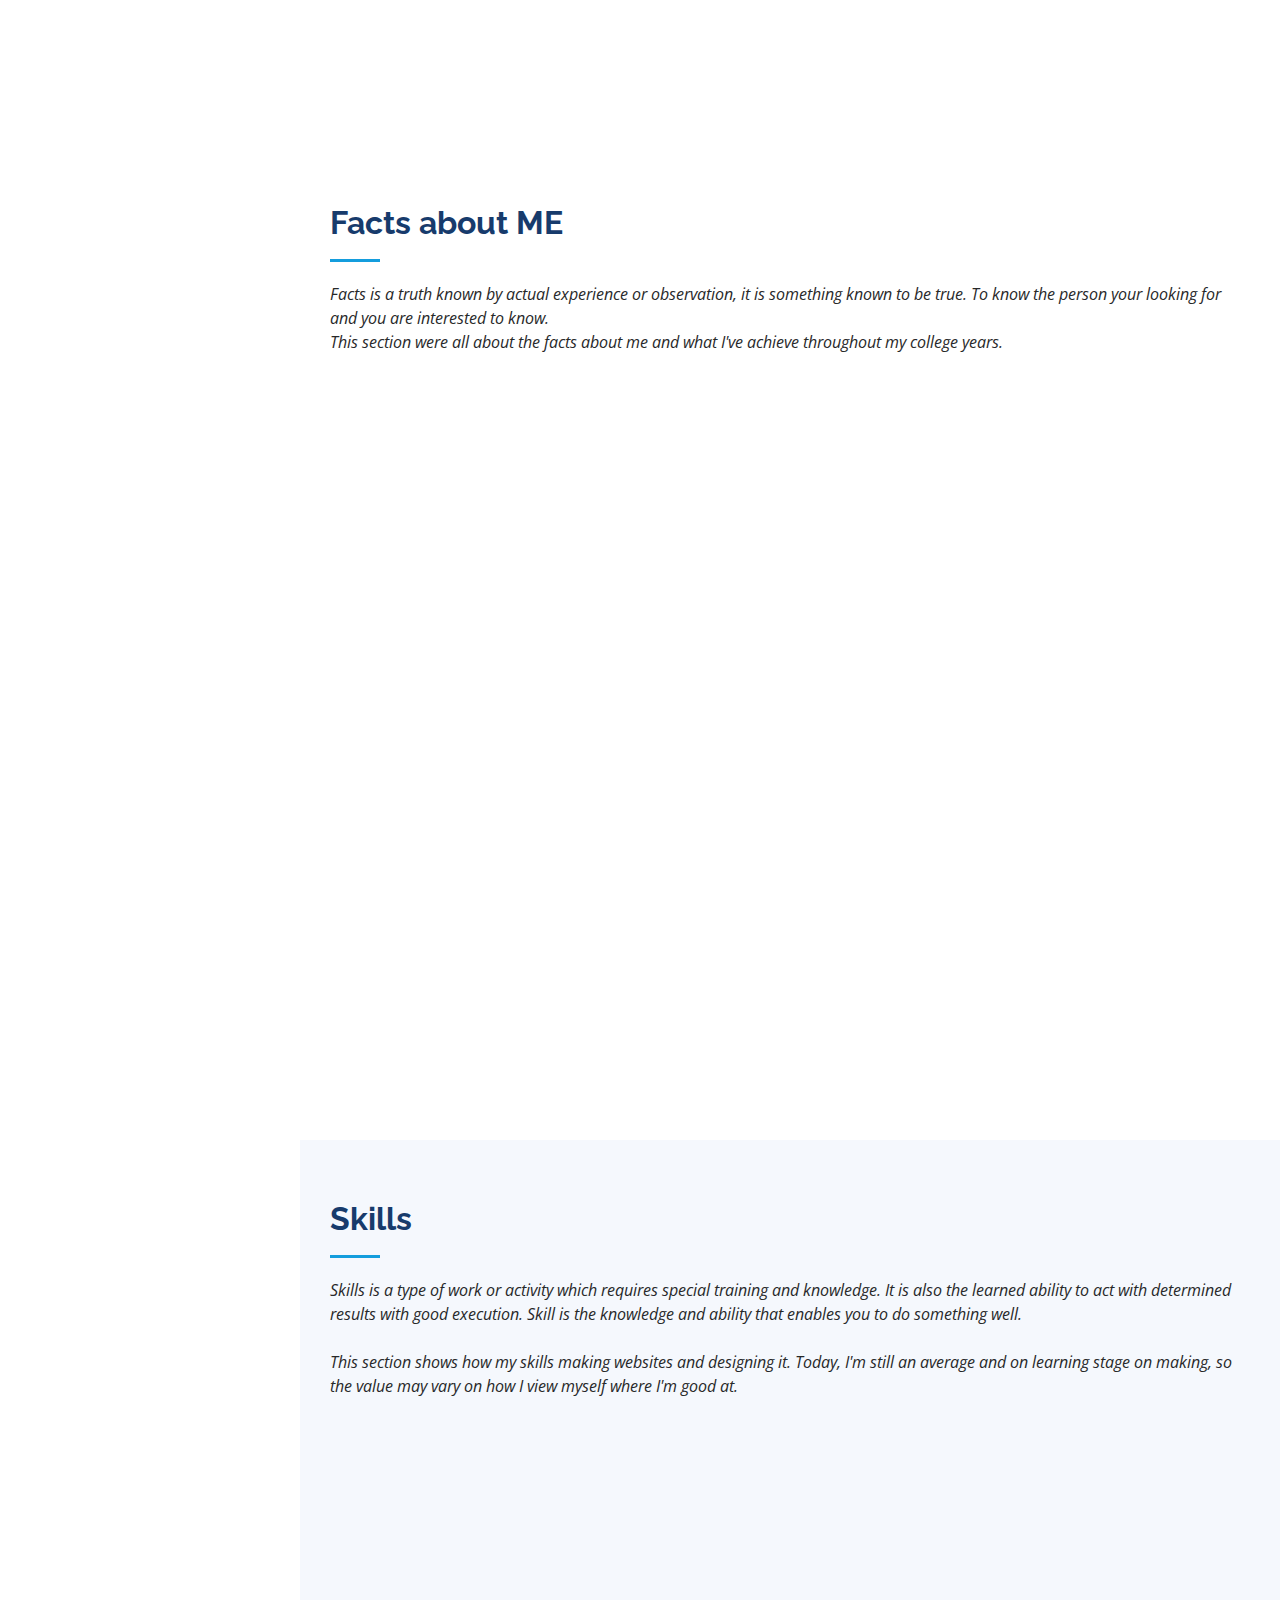
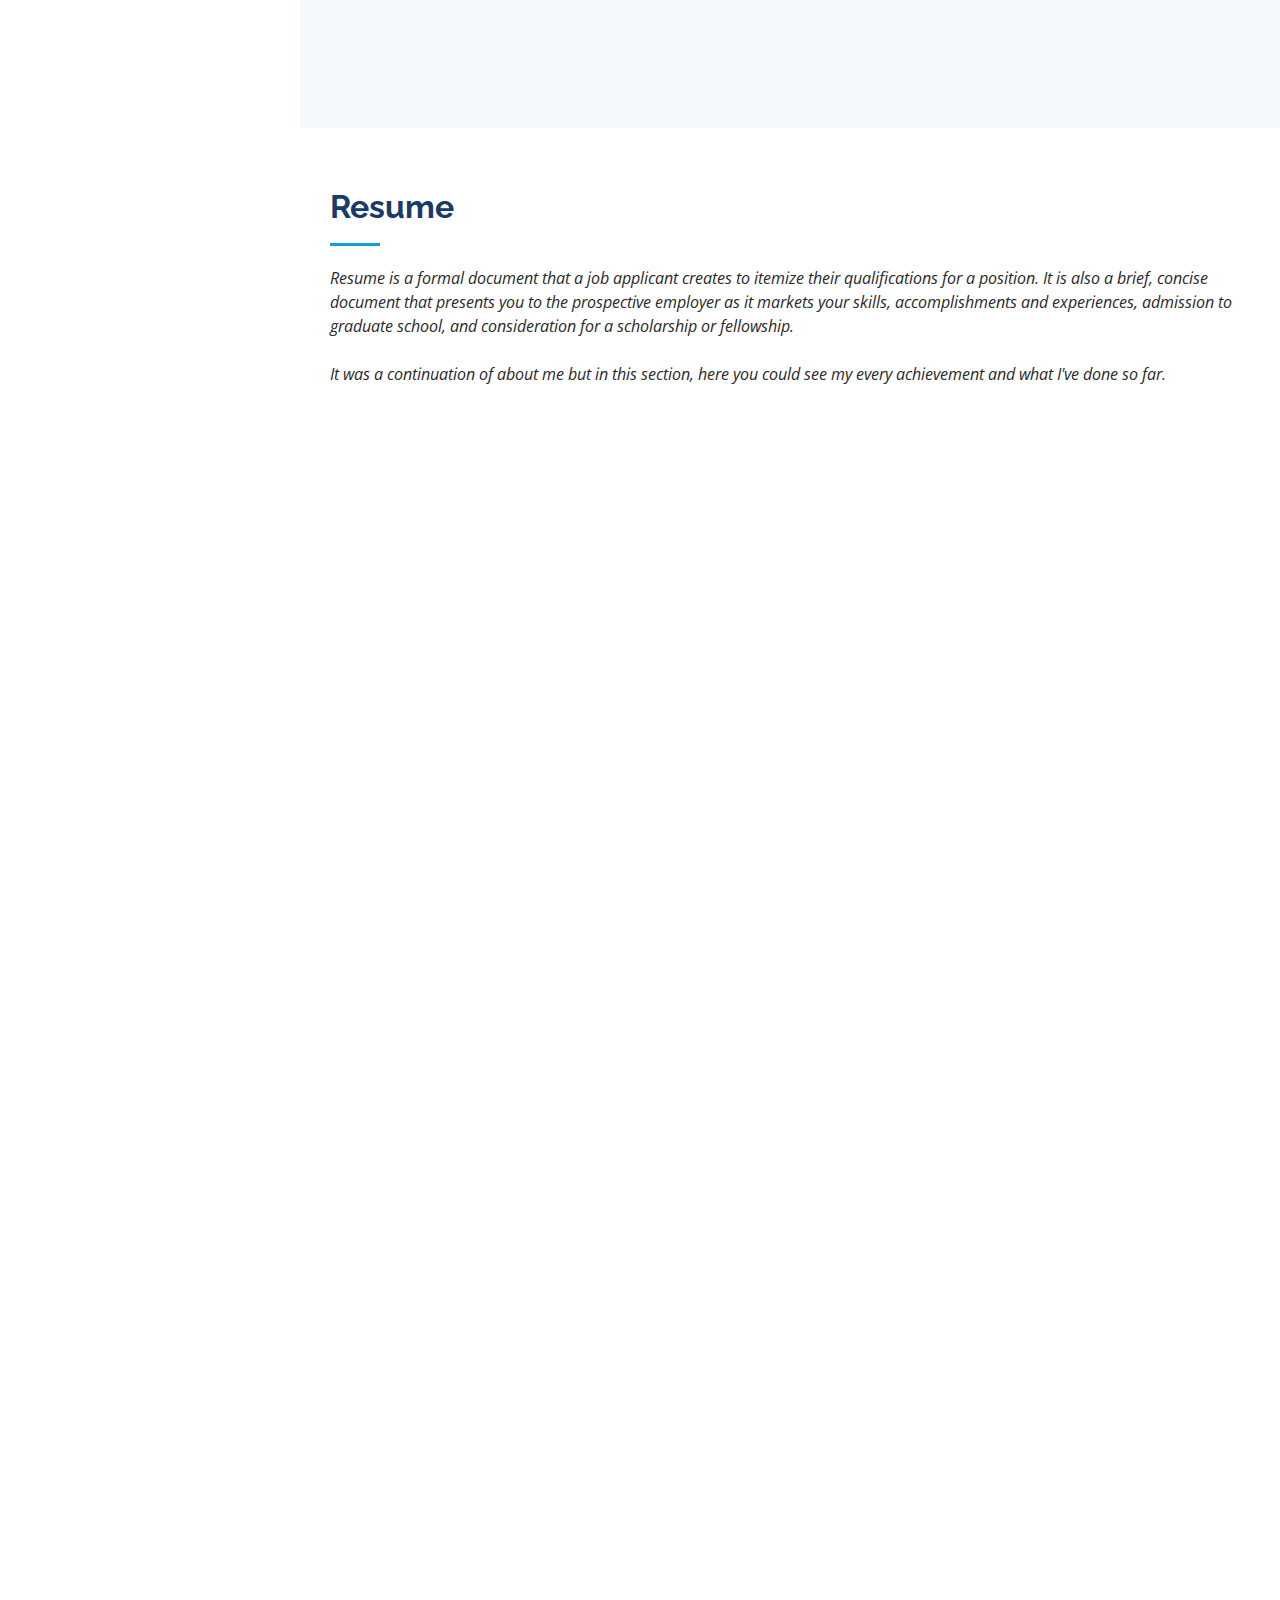
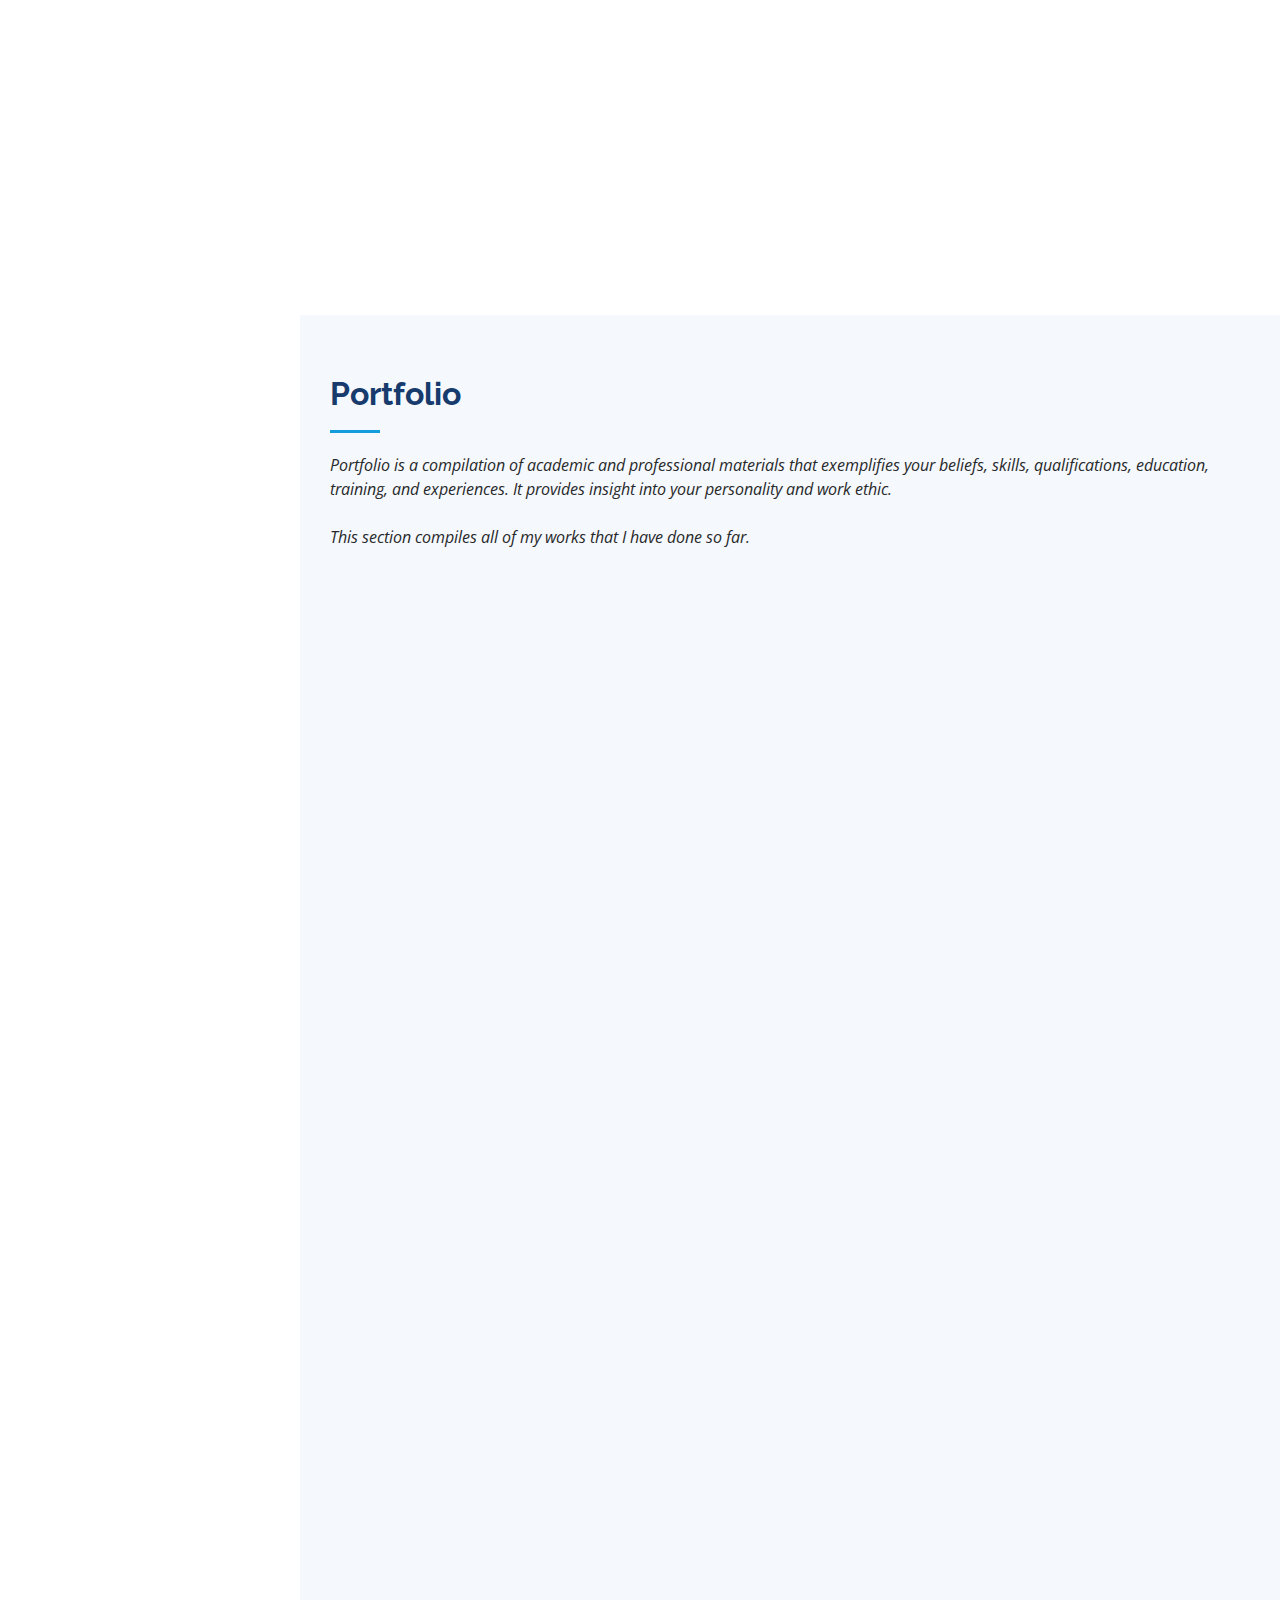
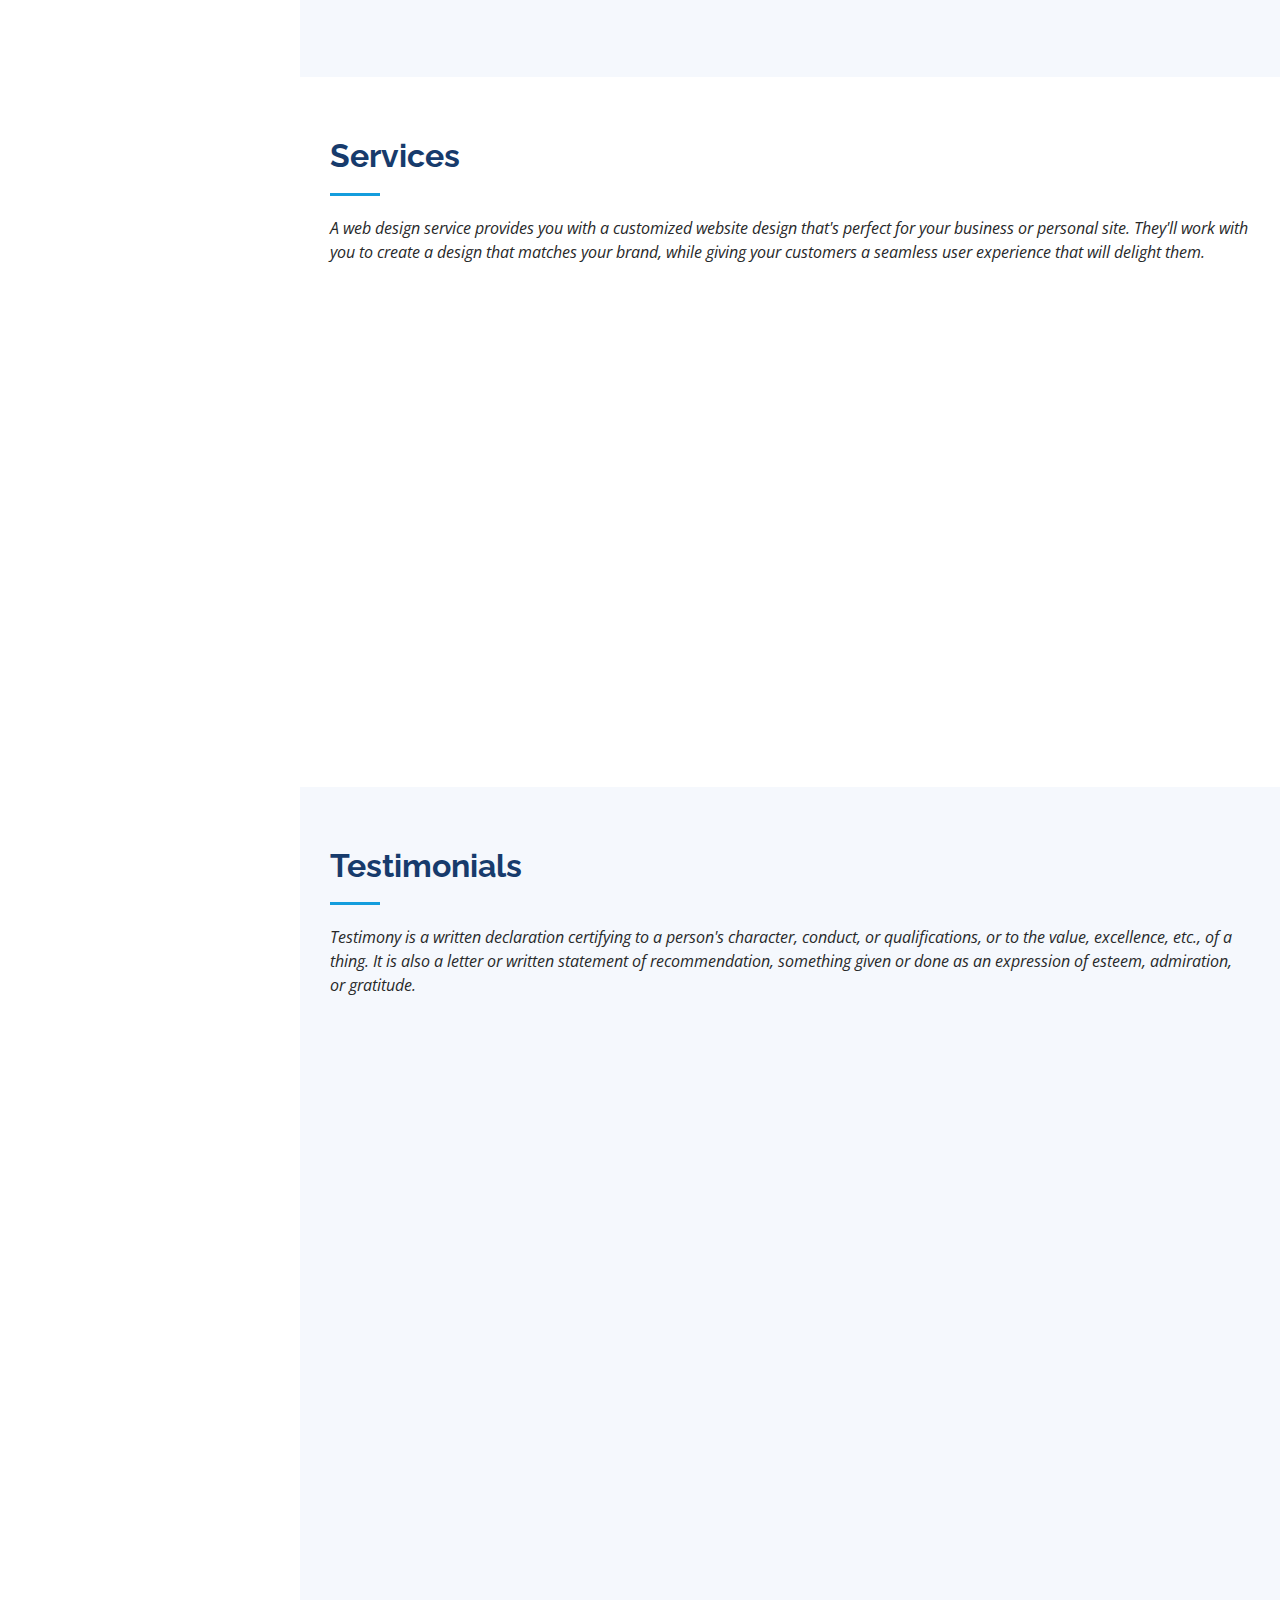
==== commit 95cd545a: "Update index.html" ====
--- a/index.html
+++ b/index.html
@@ -334,7 +334,8 @@
               <li><a href="https://github.com/LUNAhzl/MyPortfolioBase/blob/main/assets/img/dean2.jpg">Dean's List TOP 11-25, Academic Year 2122 1st Semester.</a></li>
               <li><a href="https://github.com/LUNAhzl/MyPortfolioBase/blob/main/assets/img/dean.jpg">Dean's Lister, Academic Year 2224 1st Semester.</a></li>
               <li>Class President (2021-Present)</li>
-              <li>Class Secretary (2022-Present)</li>
+              <li>Class Secretary (2022-2024)</li>
+              <li>Class Assistant Leader (2024-Present)</li>
 
               </br>
               <p><i class="bi bi-caret-right-fill"></i> CITEMAS ORGANIZATION
@@ -373,7 +374,7 @@
               <p><em>PHINMA-University of Iloilo, Rizal St., Iloilo City</em></p>
               <ul>
                 <li>Joined with my group to compete in the contest where we show our skills and talent in doing 
-                  various platforms. Photography, video, dubbbing, and editing was used and made for this contest 
+                  various platforms. Photography, video, dubbing, and editing was used and made for this contest 
                   for the 2022 CITE Week Event of our school.
                 </li>
               </ul>
@@ -384,7 +385,7 @@
               <p><em>PHINMA-University of Iloilo, Rizal St., Iloilo City</em></p>
               <ul>
                 <li>Tried my not so professional drawing participating to my organization's show your work section for 
-                  showcasing membebers and officers artworks for events to promote the organization and talents and skills
+                  showcasing members and officers artworks for events to promote the organization and talents and skills
                   from the organization to make our viewers be interested of our organization.
                 </li>
               </ul>
@@ -440,7 +441,7 @@
               <img src="assets/img/portfolio/13.png" class="img-fluid" alt="">
               <div class="portfolio-links">
                 <a href="assets/img/portfolio/1.png" data-gallery="portfolioGallery" class="portfolio-lightbox" title="HAMAELUNE"><i class="bx bx-plus"></i></a>
-                <a href="portfolio-details.php" title="More Details"><i class="bx bx-link"></i></a>
+                <a href="portfolio-details.html" title="More Details"><i class="bx bx-link"></i></a>
               </div>
             </div>
           </div>
@@ -450,7 +451,7 @@
               <img src="assets/img/portfolio/14.png" class="img-fluid" alt="">
               <div class="portfolio-links">
                 <a href="assets/img/portfolio/2.png" data-gallery="portfolioGallery" class="portfolio-lightbox" title="CREATE PROFILE"><i class="bx bx-plus"></i></a>
-                <a href="portfolio-details.php" title="More Details"><i class="bx bx-link"></i></a>
+                <a href="portfolio-details.html" title="More Details"><i class="bx bx-link"></i></a>
               </div>
             </div>
           </div>
@@ -460,7 +461,7 @@
               <img src="assets/img/portfolio/15.png" class="img-fluid" alt="">
               <div class="portfolio-links">
                 <a href="assets/img/portfolio/3.png" data-gallery="portfolioGallery" class="portfolio-lightbox" title="D'ACES"><i class="bx bx-plus"></i></a>
-                <a href="portfolio-details.php" title="More Details"><i class="bx bx-link"></i></a>
+                <a href="portfolio-details.html" title="More Details"><i class="bx bx-link"></i></a>
               </div>
             </div>
           </div>
@@ -476,8 +477,8 @@
               <div class="portfolio-wrap">
                 <img src="assets/img/portfolio/github1.png" class="img-fluid" alt="">
                 <div class="portfolio-links">
-                  <a href="assets/img/portfolio/p1.png" data-gallery="portfolioGallery" class="portfolio-lightbox"><a href="https://github.com/LUNAhzl/MyPortfolioBase">My_Portfolio Repository</a></a>
-                  <a href="portfolio-details.php" title="More Details"><i class="bx bx-link"></i></a>
+                  <a href="assets/img/portfolio/p4.png" data-gallery="portfolioGallery" class="portfolio-lightbox"><a href="https://github.com/LUNAhzl/MyPortfolioBase">My_Portfolio Repository</a></a>
+                  <a href="portfolio-details.html" title="More Details"><i class="bx bx-link"></i></a>
                 </div>
               </div>
             </div>
@@ -487,7 +488,7 @@
                 <img src="assets/img/portfolio/github2.png" class="img-fluid" alt="">
                 <div class="portfolio-links">
                   <a href="assets/img/portfolio/gh1.png" data-gallery="portfolioGallery" class="portfolio-lightbox"><a href="https://github.com/LUNAhzl/MidetermEXBase">Midterm_Exam Repository</a></a>
-                  <a href="portfolio-details.php" title="More Details"><i class="bx bx-link"></i></a>
+                  <a href="portfolio-details.html" title="More Details"><i class="bx bx-link"></i></a>
                 </div>
               </div>
             </div>
@@ -497,7 +498,7 @@
                 <img src="assets/img/portfolio/github3.png" class="img-fluid" alt="">
                 <div class="portfolio-links">
                   <a href="assets/img/portfolio/gh2.png" data-gallery="portfolioGallery" class="portfolio-lightbox"><a href="https://github.com/LUNAhzl/CapstoneOJT-Base">Capstone_OJT Repository</a></a>
-                  <a href="portfolio-details.php" title="More Details"><i class="bx bx-link"></i></a>
+                  <a href="portfolio-details.html" title="More Details"><i class="bx bx-link"></i></a>
                 </div>
               </div>
             </div>
@@ -514,7 +515,7 @@
                 <img src="assets/img/portfolio/ojtimes.png" class="img-fluid" alt="">
                 <div class="portfolio-links">
                   <a href="assets/img/portfolio/ojt14.png" data-gallery="portfolioGallery" class="portfolio-lightbox" title="OJTIME: OJT Records Management for College of Management"><i class="bx bx-plus"></i></a>
-                  <a href="portfolio-details.php" title="More Details"><i class="bx bx-link"></i></a>
+                  <a href="portfolio-details.html" title="More Details"><i class="bx bx-link"></i></a>
                 </div>
               </div>
             </div>
@@ -523,8 +524,8 @@
               <div class="portfolio-wrap">
                 <img src="assets/img/portfolio/ad.png" class="img-fluid" alt="">
                 <div class="portfolio-links">
-                  <a href="assets/img/portfolio/ad2.png" data-gallery="portfolioGallery" class="portfolio-lightbox" title="Parking Lot System using Ultrasonic Sensor in PHINMA-UI"><i class="bx bx-plus"></i></a>
-                  <a href="portfolio-details.php" title="More Details"><i class="bx bx-link"></i></a>
+                  <a href="assets/img/portfolio/ard2.png" data-gallery="portfolioGallery" class="portfolio-lightbox" title="Parking Lot System using Ultrasonic Sensor in PHINMA-UI"><i class="bx bx-plus"></i></a>
+                  <a href="portfolio-details.html" title="More Details"><i class="bx bx-link"></i></a>
                 </div>
               </div>
             </div>
@@ -712,11 +713,11 @@
   <script src="assets/vendor/swiper/swiper-bundle.min.js"></script>
   <script src="assets/vendor/typed.js/typed.umd.js"></script>
   <script src="assets/vendor/waypoints/noframework.waypoints.js"></script>
-  <script src="assets/vendor/php-email-form/validate.js"></script>
+  <script src="assets/vendor.portfolio-details.html-email-form/validate.js"></script>
 
   <!-- Template Main JS File -->
   <script src="assets/js/main.js"></script>
 
 </body>
 
-</html>+</html>
